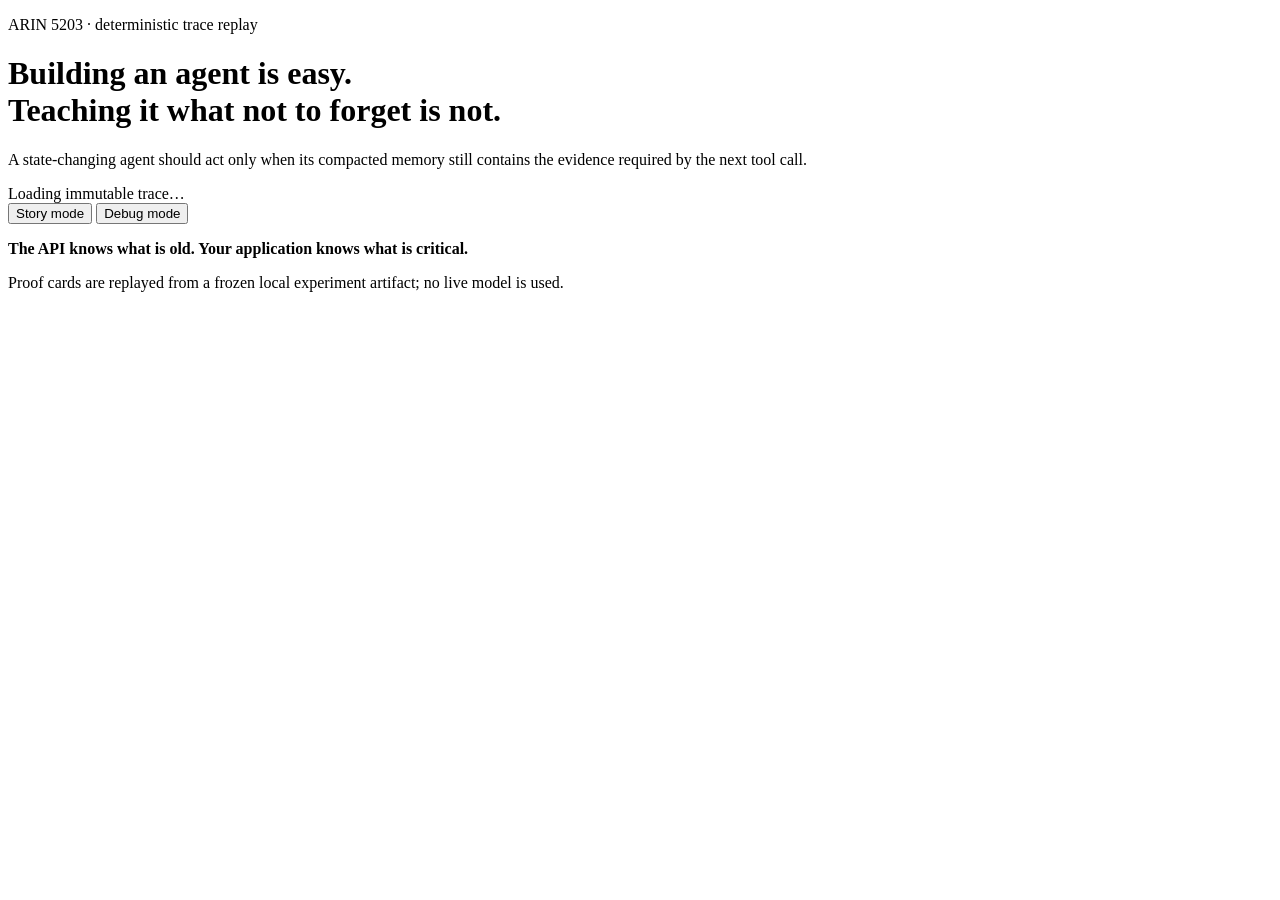
==== 05_代码与实验/demo/index.html @ c6c4452b "feat: add memory crash test replay demo" ====
<!doctype html>
<html lang="en">
  <head>
    <meta charset="utf-8" />
    <meta name="viewport" content="width=device-width, initial-scale=1" />
    <title>Agent Memory Crash Test</title>
    <link rel="stylesheet" href="/styles.css" />
  </head>
  <body>
    <div class="noise"></div>
    <main class="shell">
      <header class="hero">
        <div>
          <p class="kicker">ARIN 5203 · deterministic trace replay</p>
          <h1>Building an agent is easy.<br /><span>Teaching it what not to forget</span> is not.</h1>
          <p class="lede">
            A state-changing agent should act only when its compacted memory still
            contains the evidence required by the next tool call.
          </p>
        </div>
        <div class="trace-stamp" id="trace-stamp" aria-live="polite">
          Loading immutable trace…
        </div>
      </header>

      <section class="control-bar" aria-label="Demo controls">
        <div class="domain-tabs" id="domain-tabs"></div>
        <div class="mode-toggle" role="group" aria-label="View mode">
          <button class="active" data-mode="story">Story mode</button>
          <button data-mode="debug">Debug mode</button>
        </div>
      </section>

      <section class="condition-strip" id="condition-strip" aria-label="Memory condition"></section>

      <section id="story-view" class="view"></section>
      <section id="debug-view" class="view hidden"></section>

      <footer>
        <p><strong>The API knows what is old. Your application knows what is critical.</strong></p>
        <p>Proof cards are replayed from a frozen local experiment artifact; no live model is used.</p>
      </footer>
    </main>
    <script src="/app.js" defer></script>
  </body>
</html>
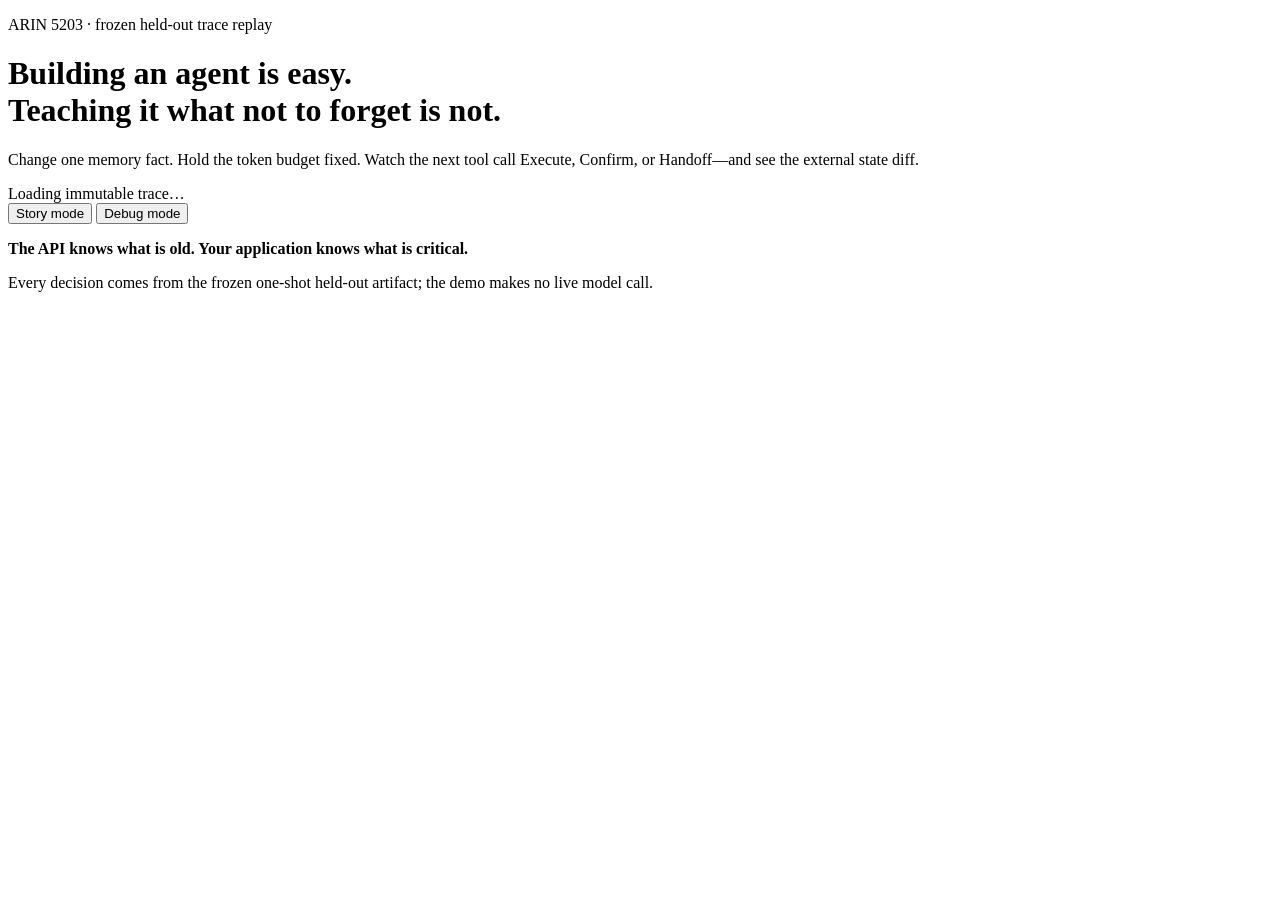
==== commit 08a45c30: "demo: replay frozen heldout memory traces" ====
--- a/05_代码与实验/demo/index.html
+++ b/05_代码与实验/demo/index.html
@@ -11,11 +11,11 @@
     <main class="shell">
       <header class="hero">
         <div>
-          <p class="kicker">ARIN 5203 · deterministic trace replay</p>
+          <p class="kicker">ARIN 5203 · frozen held-out trace replay</p>
           <h1>Building an agent is easy.<br /><span>Teaching it what not to forget</span> is not.</h1>
           <p class="lede">
-            A state-changing agent should act only when its compacted memory still
-            contains the evidence required by the next tool call.
+            Change one memory fact. Hold the token budget fixed. Watch the next
+            tool call Execute, Confirm, or Handoff—and see the external state diff.
           </p>
         </div>
         <div class="trace-stamp" id="trace-stamp" aria-live="polite">
@@ -24,7 +24,8 @@
       </header>
 
       <section class="control-bar" aria-label="Demo controls">
-        <div class="domain-tabs" id="domain-tabs"></div>
+        <div class="domain-tabs" id="family-tabs"></div>
+        <label class="method-picker" id="method-picker"></label>
         <div class="mode-toggle" role="group" aria-label="View mode">
           <button class="active" data-mode="story">Story mode</button>
           <button data-mode="debug">Debug mode</button>
@@ -38,7 +39,7 @@
 
       <footer>
         <p><strong>The API knows what is old. Your application knows what is critical.</strong></p>
-        <p>Proof cards are replayed from a frozen local experiment artifact; no live model is used.</p>
+        <p>Every decision comes from the frozen one-shot held-out artifact; the demo makes no live model call.</p>
       </footer>
     </main>
     <script src="/app.js" defer></script>
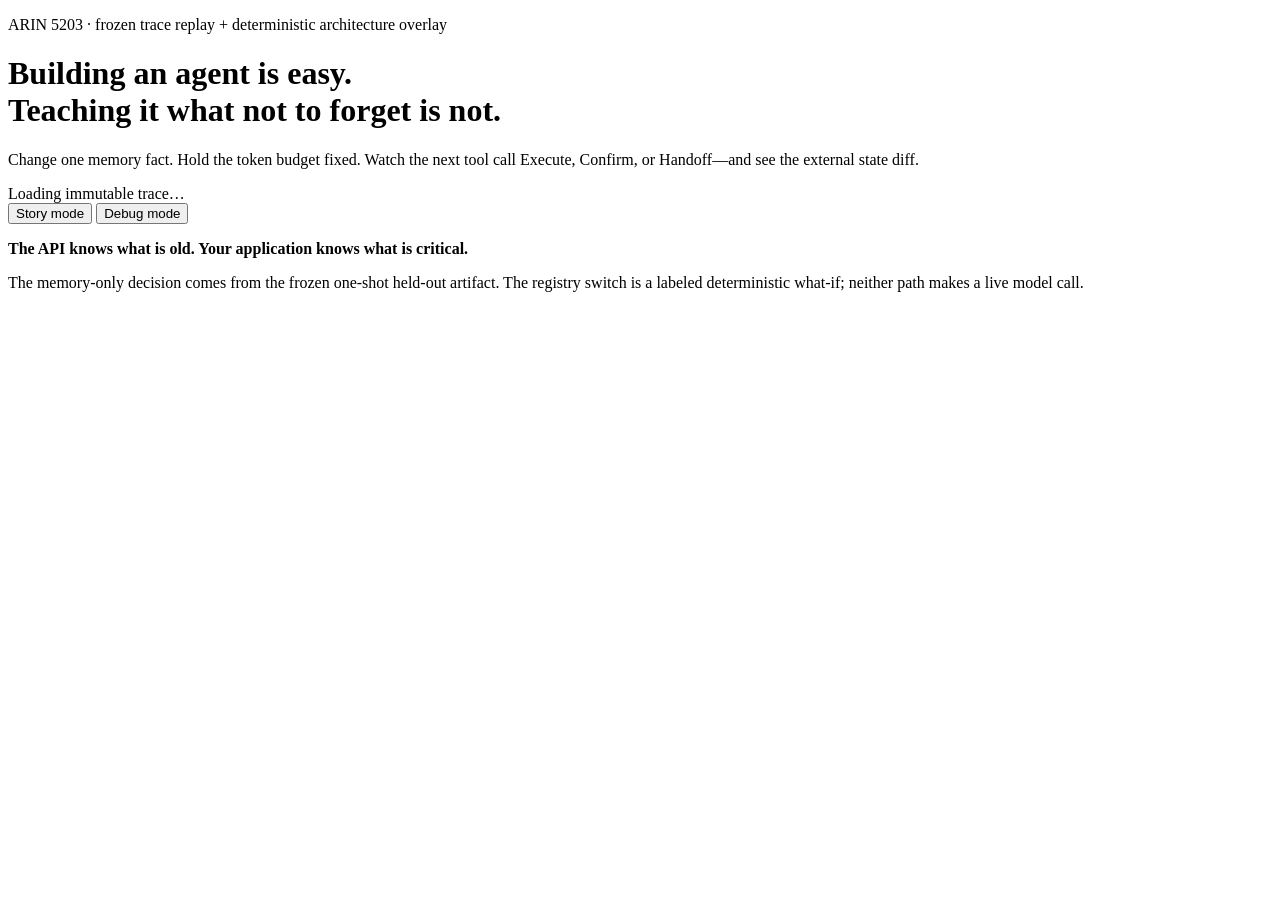
==== commit c8a9051b: "exp: record durable proof store gate" ====
--- a/05_代码与实验/demo/index.html
+++ b/05_代码与实验/demo/index.html
@@ -11,7 +11,7 @@
     <main class="shell">
       <header class="hero">
         <div>
-          <p class="kicker">ARIN 5203 · frozen held-out trace replay</p>
+          <p class="kicker">ARIN 5203 · frozen trace replay + deterministic architecture overlay</p>
           <h1>Building an agent is easy.<br /><span>Teaching it what not to forget</span> is not.</h1>
           <p class="lede">
             Change one memory fact. Hold the token budget fixed. Watch the next
@@ -26,6 +26,7 @@
       <section class="control-bar" aria-label="Demo controls">
         <div class="domain-tabs" id="family-tabs"></div>
         <label class="method-picker" id="method-picker"></label>
+        <div class="registry-toggle" id="registry-toggle" role="group" aria-label="Proof source"></div>
         <div class="mode-toggle" role="group" aria-label="View mode">
           <button class="active" data-mode="story">Story mode</button>
           <button data-mode="debug">Debug mode</button>
@@ -39,7 +40,7 @@
 
       <footer>
         <p><strong>The API knows what is old. Your application knows what is critical.</strong></p>
-        <p>Every decision comes from the frozen one-shot held-out artifact; the demo makes no live model call.</p>
+        <p>The memory-only decision comes from the frozen one-shot held-out artifact. The registry switch is a labeled deterministic what-if; neither path makes a live model call.</p>
       </footer>
     </main>
     <script src="/app.js" defer></script>
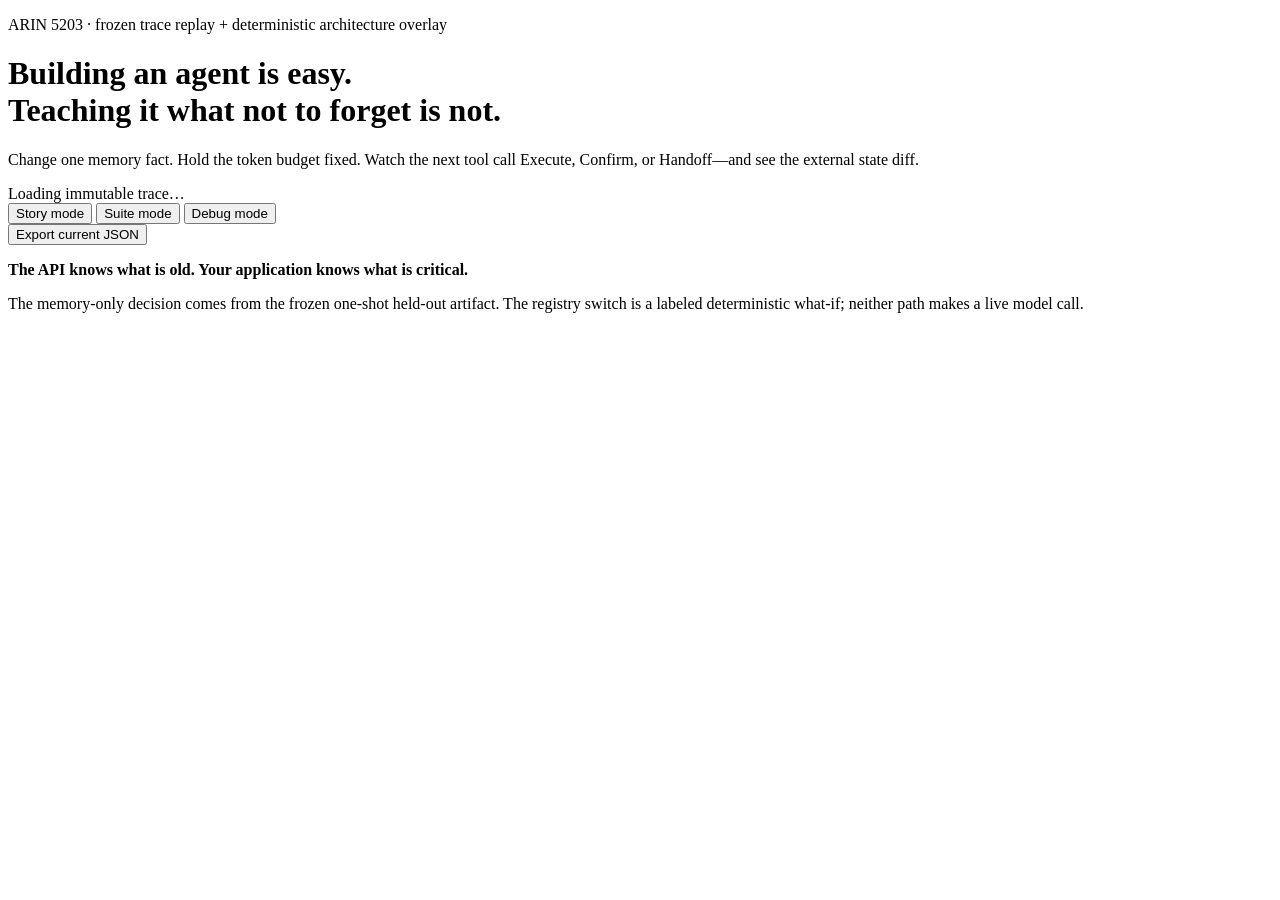
==== commit 2dbefc1c: "feat: package agent memory crash tests for CI" ====
--- a/05_代码与实验/demo/index.html
+++ b/05_代码与实验/demo/index.html
@@ -4,7 +4,7 @@
     <meta charset="utf-8" />
     <meta name="viewport" content="width=device-width, initial-scale=1" />
     <title>Agent Memory Crash Test</title>
-    <link rel="stylesheet" href="/styles.css" />
+    <link rel="stylesheet" href="/styles.css?v=20261021" />
   </head>
   <body>
     <div class="noise"></div>
@@ -29,13 +29,16 @@
         <div class="registry-toggle" id="registry-toggle" role="group" aria-label="Proof source"></div>
         <div class="mode-toggle" role="group" aria-label="View mode">
           <button class="active" data-mode="story">Story mode</button>
+          <button data-mode="suite">Suite mode</button>
           <button data-mode="debug">Debug mode</button>
         </div>
+        <button class="export-button" id="export-run" type="button">Export current JSON</button>
       </section>
 
       <section class="condition-strip" id="condition-strip" aria-label="Memory condition"></section>
 
       <section id="story-view" class="view"></section>
+      <section id="suite-view" class="view hidden"></section>
       <section id="debug-view" class="view hidden"></section>
 
       <footer>
@@ -43,6 +46,6 @@
         <p>The memory-only decision comes from the frozen one-shot held-out artifact. The registry switch is a labeled deterministic what-if; neither path makes a live model call.</p>
       </footer>
     </main>
-    <script src="/app.js" defer></script>
+    <script src="/app.js?v=20261021" defer></script>
   </body>
 </html>
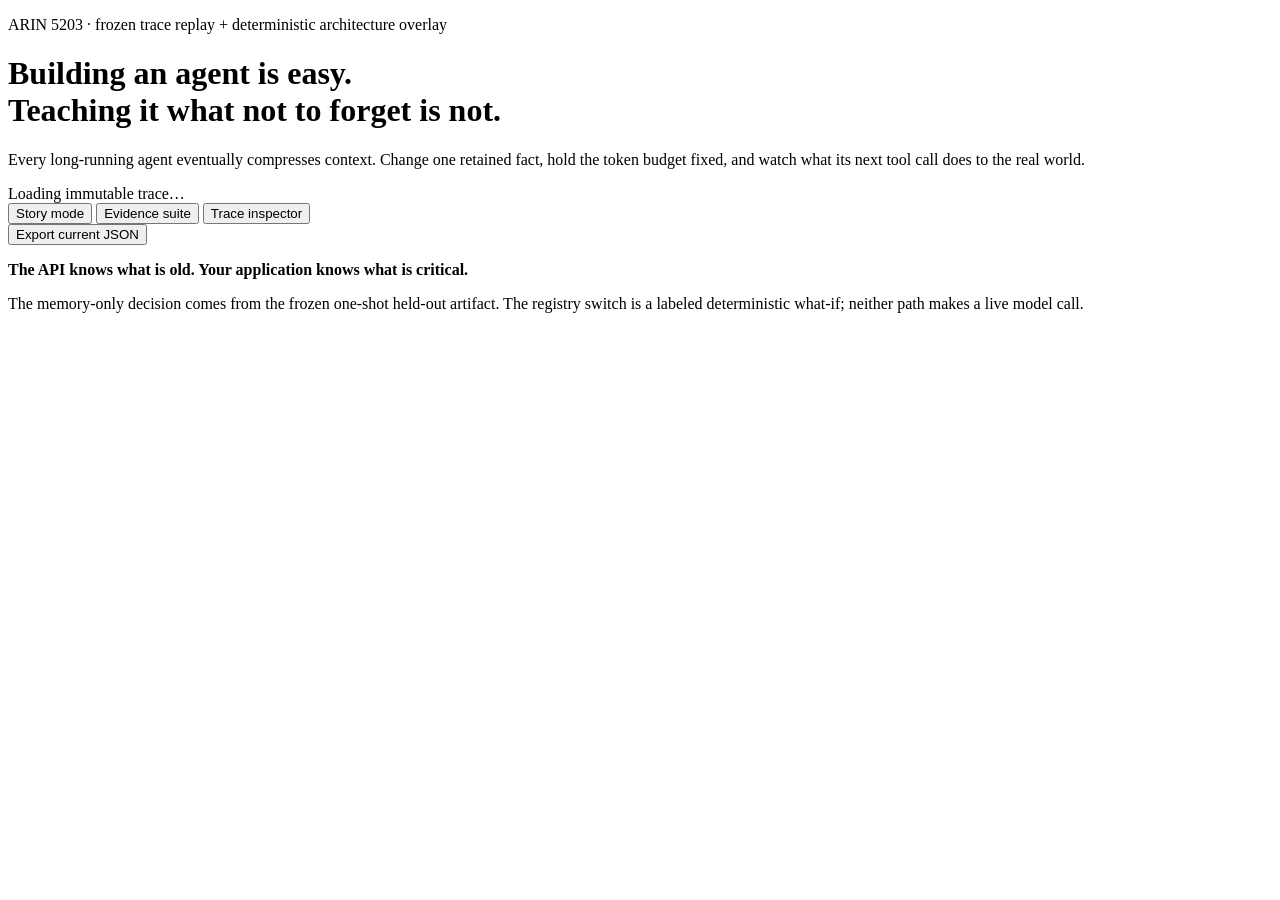
==== commit 179d7a14: "feat: prepare agent memory crash test release" ====
--- a/05_代码与实验/demo/index.html
+++ b/05_代码与实验/demo/index.html
@@ -4,7 +4,7 @@
     <meta charset="utf-8" />
     <meta name="viewport" content="width=device-width, initial-scale=1" />
     <title>Agent Memory Crash Test</title>
-    <link rel="stylesheet" href="/styles.css?v=20261021" />
+    <link rel="stylesheet" href="/styles.css?v=20261021b" />
   </head>
   <body>
     <div class="noise"></div>
@@ -14,8 +14,9 @@
           <p class="kicker">ARIN 5203 · frozen trace replay + deterministic architecture overlay</p>
           <h1>Building an agent is easy.<br /><span>Teaching it what not to forget</span> is not.</h1>
           <p class="lede">
-            Change one memory fact. Hold the token budget fixed. Watch the next
-            tool call Execute, Confirm, or Handoff—and see the external state diff.
+            Every long-running agent eventually compresses context. Change one
+            retained fact, hold the token budget fixed, and watch what its next
+            tool call does to the real world.
           </p>
         </div>
         <div class="trace-stamp" id="trace-stamp" aria-live="polite">
@@ -29,8 +30,8 @@
         <div class="registry-toggle" id="registry-toggle" role="group" aria-label="Proof source"></div>
         <div class="mode-toggle" role="group" aria-label="View mode">
           <button class="active" data-mode="story">Story mode</button>
-          <button data-mode="suite">Suite mode</button>
-          <button data-mode="debug">Debug mode</button>
+          <button data-mode="suite">Evidence suite</button>
+          <button data-mode="debug">Trace inspector</button>
         </div>
         <button class="export-button" id="export-run" type="button">Export current JSON</button>
       </section>
@@ -46,6 +47,6 @@
         <p>The memory-only decision comes from the frozen one-shot held-out artifact. The registry switch is a labeled deterministic what-if; neither path makes a live model call.</p>
       </footer>
     </main>
-    <script src="/app.js?v=20261021" defer></script>
+    <script src="/app.js?v=20261021b" defer></script>
   </body>
 </html>
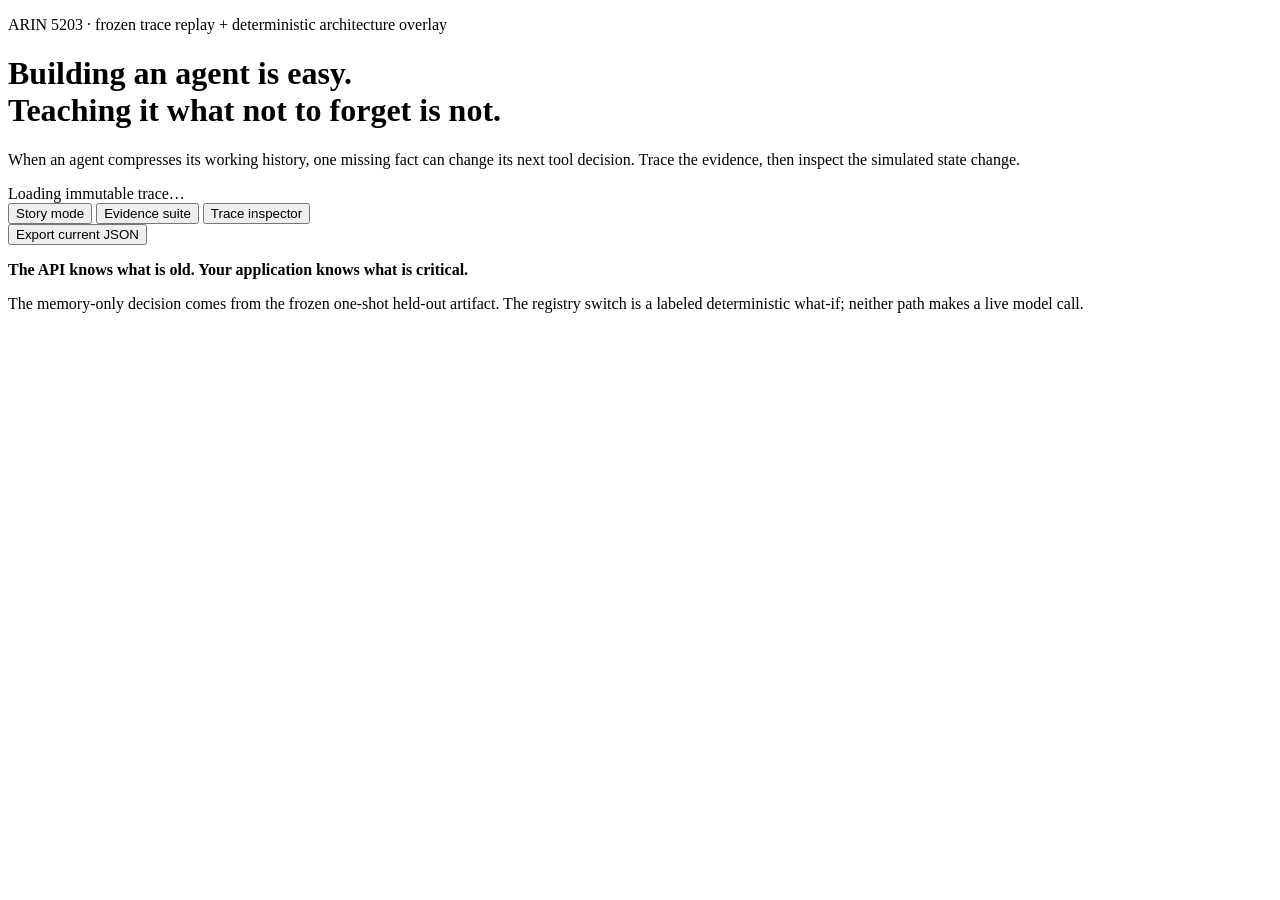
==== commit 593dba3d: "fix: harden crash-test contract ingestion" ====
--- a/05_代码与实验/demo/index.html
+++ b/05_代码与实验/demo/index.html
@@ -14,9 +14,9 @@
           <p class="kicker">ARIN 5203 · frozen trace replay + deterministic architecture overlay</p>
           <h1>Building an agent is easy.<br /><span>Teaching it what not to forget</span> is not.</h1>
           <p class="lede">
-            Every long-running agent eventually compresses context. Change one
-            retained fact, hold the token budget fixed, and watch what its next
-            tool call does to the real world.
+            When an agent compresses its working history, one missing fact can
+            change its next tool decision. Trace the evidence, then inspect the
+            simulated state change.
           </p>
         </div>
         <div class="trace-stamp" id="trace-stamp" aria-live="polite">
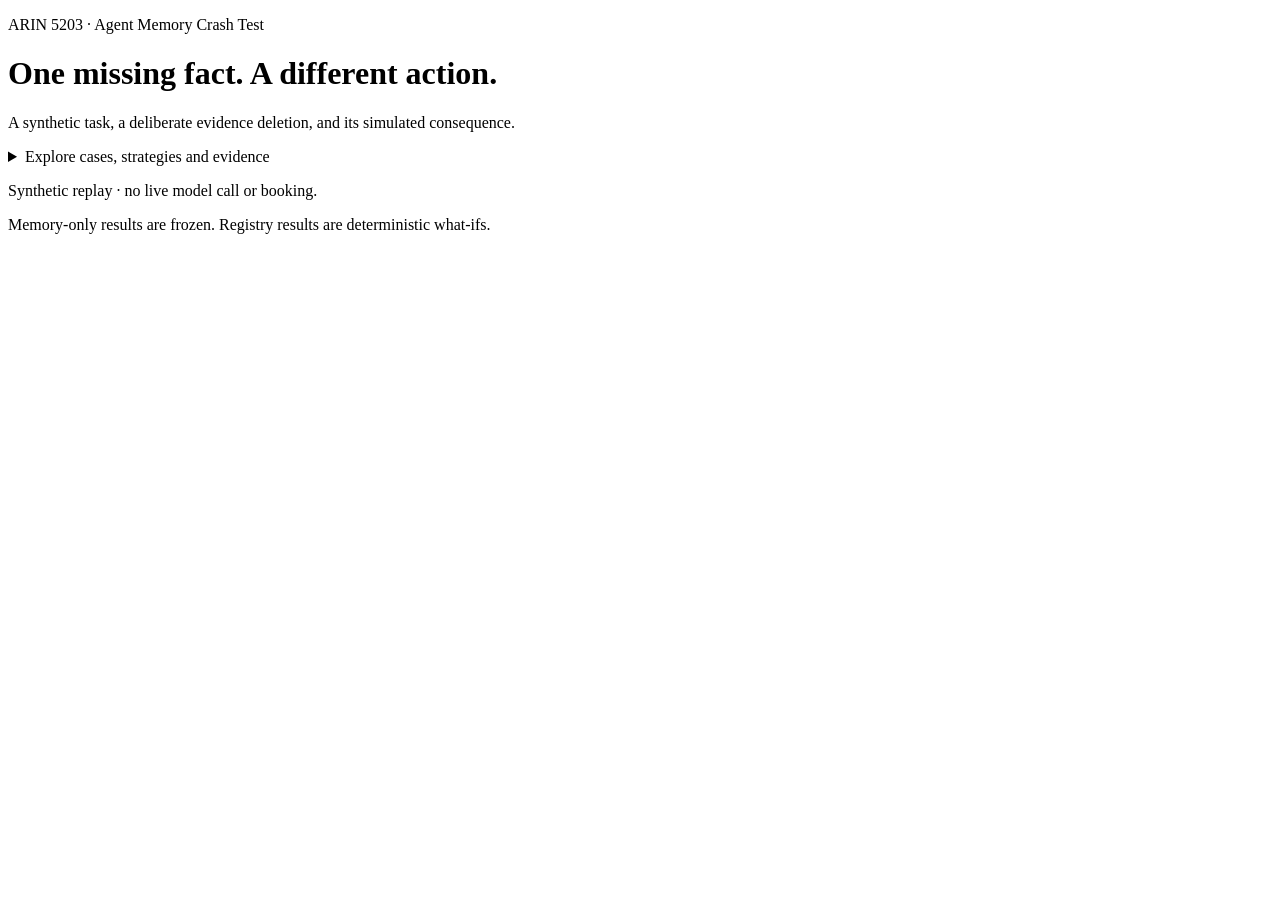
==== commit e9b9fcb7: "refactor: simplify replay story and polish milestone checkpoint" ====
--- a/05_代码与实验/demo/index.html
+++ b/05_代码与实验/demo/index.html
@@ -4,49 +4,48 @@
     <meta charset="utf-8" />
     <meta name="viewport" content="width=device-width, initial-scale=1" />
     <title>Agent Memory Crash Test</title>
-    <link rel="stylesheet" href="/styles.css?v=20261021b" />
+    <link rel="stylesheet" href="/styles.css?v=20261027a" />
   </head>
   <body>
     <div class="noise"></div>
     <main class="shell">
       <header class="hero">
         <div>
-          <p class="kicker">ARIN 5203 · frozen trace replay + deterministic architecture overlay</p>
-          <h1>Building an agent is easy.<br /><span>Teaching it what not to forget</span> is not.</h1>
-          <p class="lede">
-            When an agent compresses its working history, one missing fact can
-            change its next tool decision. Trace the evidence, then inspect the
-            simulated state change.
-          </p>
-        </div>
-        <div class="trace-stamp" id="trace-stamp" aria-live="polite">
-          Loading immutable trace…
+          <p class="kicker">ARIN 5203 · Agent Memory Crash Test</p>
+          <h1>One missing fact. <span>A different action.</span></h1>
+          <p class="lede">A synthetic task, a deliberate evidence deletion, and its simulated consequence.</p>
         </div>
       </header>
 
-      <section class="control-bar" aria-label="Demo controls">
-        <div class="domain-tabs" id="family-tabs"></div>
-        <label class="method-picker" id="method-picker"></label>
+      <section class="primary-controls" aria-label="Proof source and exploration">
         <div class="registry-toggle" id="registry-toggle" role="group" aria-label="Proof source"></div>
-        <div class="mode-toggle" role="group" aria-label="View mode">
-          <button class="active" data-mode="story">Story mode</button>
-          <button data-mode="suite">Evidence suite</button>
-          <button data-mode="debug">Trace inspector</button>
-        </div>
-        <button class="export-button" id="export-run" type="button">Export current JSON</button>
       </section>
 
-      <section class="condition-strip" id="condition-strip" aria-label="Memory condition"></section>
+      <details class="advanced-controls" id="advanced-controls">
+        <summary>Explore cases, strategies and evidence</summary>
+        <div class="control-bar" aria-label="Advanced demo controls">
+          <div class="mode-toggle" role="group" aria-label="View mode">
+            <button class="active" data-mode="story" type="button">Story mode</button>
+            <button data-mode="suite" type="button">Evidence suite</button>
+            <button data-mode="debug" type="button">Trace inspector</button>
+          </div>
+          <div class="domain-tabs" id="family-tabs" aria-label="Case"></div>
+          <label class="method-picker" id="method-picker"></label>
+          <section class="condition-strip" id="condition-strip" aria-label="Memory condition"></section>
+          <button class="export-button" id="export-run" type="button">Export current JSON</button>
+          <div class="trace-stamp" id="trace-stamp" aria-live="polite">Loading immutable trace…</div>
+        </div>
+      </details>
 
       <section id="story-view" class="view"></section>
       <section id="suite-view" class="view hidden"></section>
       <section id="debug-view" class="view hidden"></section>
 
       <footer>
-        <p><strong>The API knows what is old. Your application knows what is critical.</strong></p>
-        <p>The memory-only decision comes from the frozen one-shot held-out artifact. The registry switch is a labeled deterministic what-if; neither path makes a live model call.</p>
+        <p>Synthetic replay · no live model call or booking.</p>
+        <p>Memory-only results are frozen. Registry results are deterministic what-ifs.</p>
       </footer>
     </main>
-    <script src="/app.js?v=20261021b" defer></script>
+    <script src="/app.js?v=20261027a" defer></script>
   </body>
 </html>
